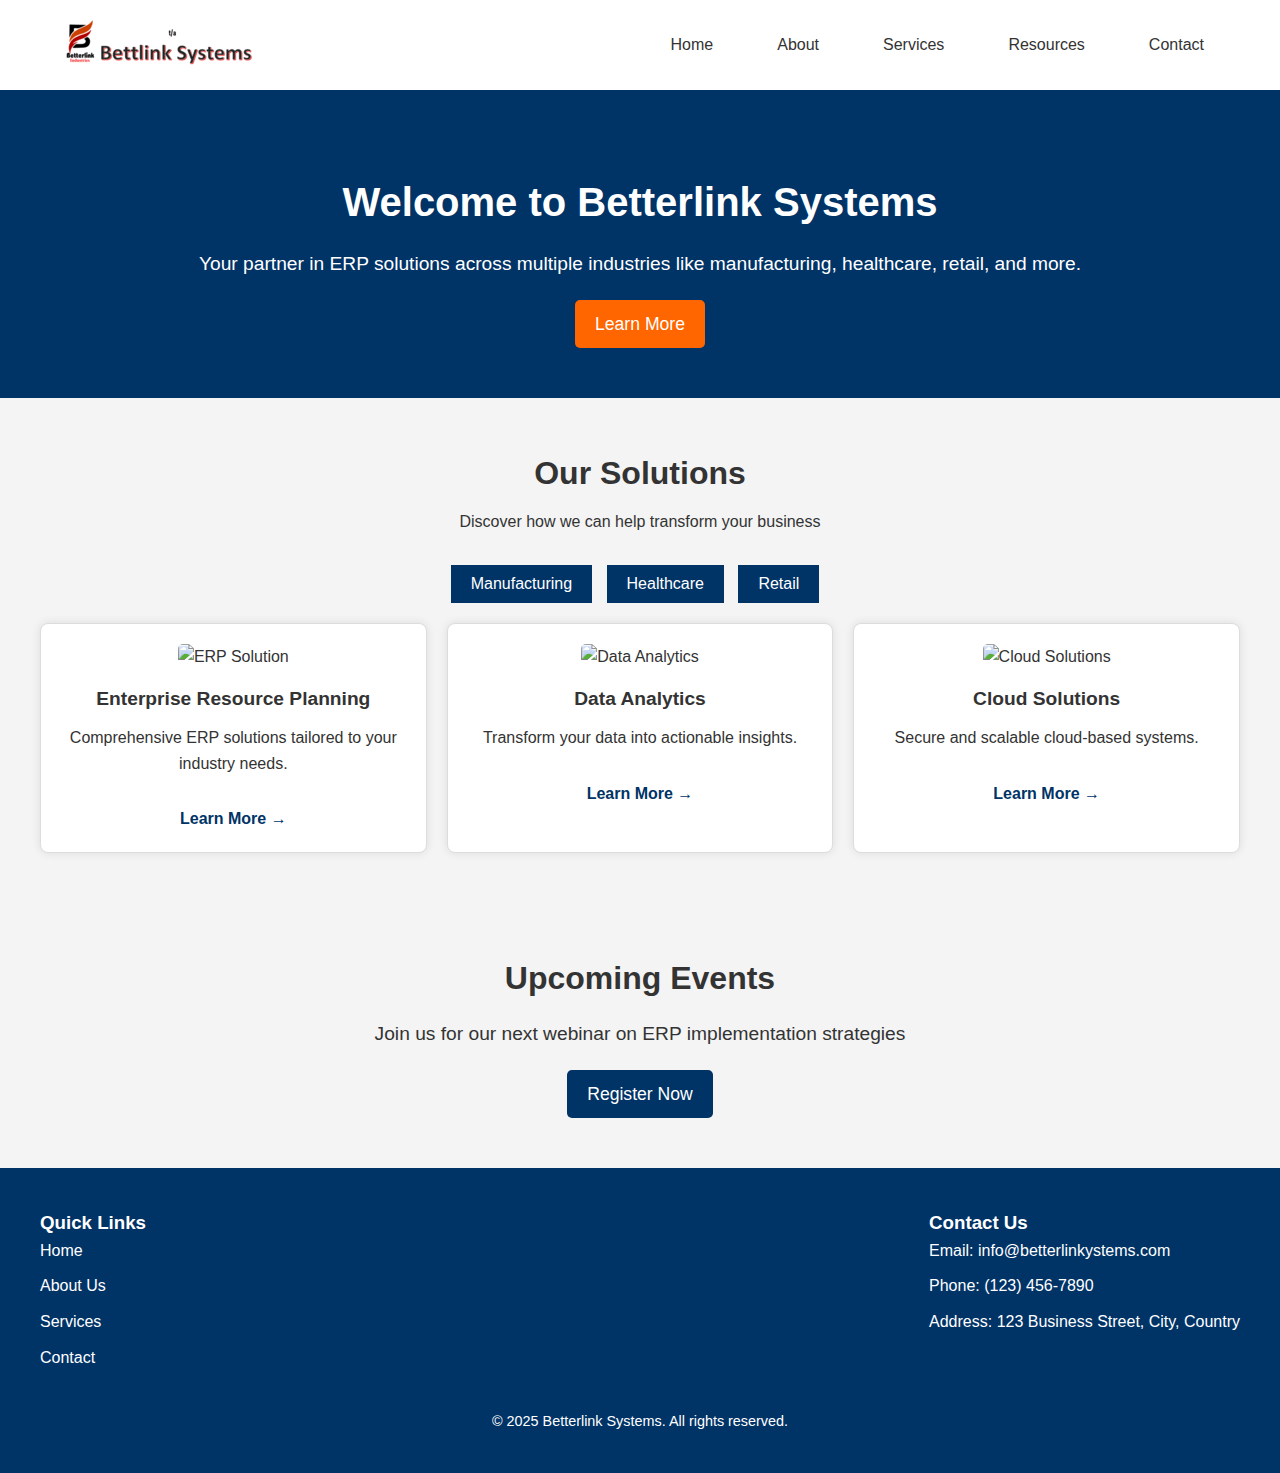
==== betterlinksystems/index.html @ 6d025fc3 "Your commit message" ====
<!DOCTYPE html>
<html lang="en">
<head>
    <meta charset="UTF-8">
    <meta name="viewport" content="width=device-width, initial-scale=1.0">
    <meta name="description" content="Welcome to Betterlink Systems, offering ERP solutions across industries.">
    <title>Home - Betterlink Systems</title>
    <link rel="stylesheet" href="styles/main.css">
</head>

<body>
    <header>
        <div class="header-container">
            <div class="logo-container">
                <img src="images/logo.png" alt="Betterlink Systems Logo" class="logo">
            </div>
            <nav class="main-nav">
                <ul>
                    <li><a href="index.html">Home</a></li>
                    <li><a href="about.html">About</a></li>
                    <li><a href="services.html">Services</a></li>
                    <li><a href="resources.html">Resources</a></li>
                    <li><a href="contact.html">Contact</a></li>
                </ul>
            </nav>
        </div>
    </header>

    <section class="hero">
        <h1>Welcome to Betterlink Systems</h1>
        <p>Your partner in ERP solutions across multiple industries like manufacturing, healthcare, retail, and more.</p>
        <a href="#" class="cta-button">Learn More</a>
    </section>

    <section class="business-directory">
        <h2>Our Solutions</h2>
        <p>Discover how we can help transform your business</p>
        <div class="view-toggle">
            <button class="view-btn">Manufacturing</button>
            <button class="view-btn">Healthcare</button>
            <button class="view-btn">Retail</button>
        </div>
        <div class="member-container">
            <div class="member-card">
                <img src="images/solution1.jpg" alt="ERP Solution">
                <h3>Enterprise Resource Planning</h3>
                <p>Comprehensive ERP solutions tailored to your industry needs.</p>
                <a href="#">Learn More →</a>
            </div>
            <div class="member-card">
                <img src="images/solution2.jpg" alt="Data Analytics">
                <h3>Data Analytics</h3>
                <p>Transform your data into actionable insights.</p>
                <a href="#">Learn More →</a>
            </div>
            <div class="member-card">
                <img src="images/solution3.jpg" alt="Cloud Solutions">
                <h3>Cloud Solutions</h3>
                <p>Secure and scalable cloud-based systems.</p>
                <a href="#">Learn More →</a>
            </div>
        </div>
    </section>

    <section class="events">
        <h2>Upcoming Events</h2>
        <p>Join us for our next webinar on ERP implementation strategies</p>
        <a href="#" class="cta-button">Register Now</a>
    </section>

    <footer>
        <div class="footer-top">
            <div class="footer-links">
                <h3>Quick Links</h3>
                <ul>
                    <li><a href="#">Home</a></li>
                    <li><a href="#">About Us</a></li>
                    <li><a href="#">Services</a></li>
                    <li><a href="#">Contact</a></li>
                </ul>
            </div>
            <div class="footer-contact">
                <h3>Contact Us</h3>
                <p>Email: info@betterlinkystems.com</p>
                <p>Phone: (123) 456-7890</p>
                <p>Address: 123 Business Street, City, Country</p>
            </div>
        </div>
        <div class="footer-bottom">
            <p>&copy; 2025 Betterlink Systems. All rights reserved.</p>
        </div>
    </footer>
</body>
</html>
---- betterlinksystems/styles/main.css ----
/* Basic Reset */
* {
    margin: 0;
    padding: 0;
    box-sizing: border-box;
}

/* Body */
body {
    font-family: Arial, sans-serif;
    line-height: 1.6;
    background: #f4f4f4;
    color: #333;
    display: flex;
    flex-direction: column;
    min-height: 100vh;
}

/* Header styles */
header {
    background-color: #fff;
    padding: 1rem 0;
    width: 100%;
    position: fixed;
    top: 0;
    left: 0;
    z-index: 1000;
}

.header-container {
    max-width: 1200px;
    margin: 0 auto;
    padding: 0 20px;
    display: flex;
    justify-content: space-between;
    align-items: center;
}

.logo-container {
    flex: 0 0 auto;
}

.logo {
    max-height: 50px;
    width: auto;
}

.main-nav ul {
    display: flex;
    list-style: none;
    gap: 2rem;
}

.main-nav ul li {
    margin: 0;
}

.main-nav ul li a {
    color: #333;
    text-decoration: none;
    font-size: 1rem;
    font-weight: 500;
    padding: 0.5rem 1rem;
}

.main-nav ul li a:hover {
    color: #0066cc;
}

/* Hero Section */
.hero {
    background-color: #003366;
    color: #fff;
    padding: 100px 0 50px;
    text-align: center;
    width: 100%;
    margin-top: 70px; /* Added to account for fixed header */
}

.hero h1 {
    font-size: 2.5rem;
    margin-bottom: 15px;
}

.hero p {
    font-size: 1.2rem;
    margin-bottom: 20px;
}

.hero .cta-button {
    padding: 10px 20px;
    background-color: #ff6600;
    color: #fff;
    text-decoration: none;
    font-size: 1.1rem;
    border-radius: 5px;
}

.hero .cta-button:hover {
    background-color: #e65c00;
}

/* Business Directory Section */
.business-directory {
    margin-top: 50px;
    text-align: center;
    width: 100%;
    max-width: 1200px;
    margin: 50px auto;
}

.business-directory h2 {
    font-size: 2rem;
    margin-bottom: 10px;
}

.business-directory p {
    margin-bottom: 30px;
}

.view-toggle {
    margin-bottom: 20px;
}

.view-btn {
    padding: 10px 20px;
    background-color: #003366;
    color: #fff;
    font-size: 1rem;
    border: none;
    cursor: pointer;
    margin-right: 10px;
    transition: background-color 0.3s ease;
}

.view-btn:hover {
    background-color: #ff6600;
}

/* Member Cards */
.member-container {
    display: grid;
    gap: 20px;
    grid-template-columns: repeat(auto-fit, minmax(250px, 1fr));
    margin-top: 20px;
}

.member-card {
    background-color: #fff;
    padding: 20px;
    border: 1px solid #ddd;
    border-radius: 8px;
    box-shadow: 0 0 10px rgba(0, 0, 0, 0.1);
    text-align: center;
}

.member-card img {
    max-width: 100%;
    height: auto;
    border-radius: 5px;
}

.member-card h3 {
    font-size: 1.2rem;
    margin-top: 15px;
}

.member-card p {
    font-size: 1rem;
    margin-top: 10px;
}

.member-card a {
    display: block;
    margin-top: 15px;
    text-decoration: none;
    color: #003366;
    font-weight: bold;
}

.member-card a:hover {
    color: #ff6600;
}

/* Events Section */
.events {
    background-color: #f4f4f4;
    padding: 50px 0;
    text-align: center;
}

.events h2 {
    font-size: 2rem;
    margin-bottom: 15px;
}

.events p {
    font-size: 1.2rem;
    margin-bottom: 20px;
}

.events .cta-button {
    padding: 10px 20px;
    background-color: #003366;
    color: #fff;
    text-decoration: none;
    font-size: 1.1rem;
    border-radius: 5px;
}

.events .cta-button:hover {
    background-color: #ff6600;
}

/* Footer Styles */
footer {
    background-color: #003366;
    color: #fff;
    padding: 40px 20px;
    margin-top: auto;
}

footer .footer-top {
    display: flex;
    justify-content: space-between;
    max-width: 1200px;
    margin: 0 auto;
}

footer .footer-links ul {
    list-style-type: none;
}

footer .footer-links ul li {
    margin-bottom: 10px;
}

footer .footer-links ul li a {
    color: #fff;
    text-decoration: none;
}

footer .footer-links ul li a:hover {
    color: #ff6600;
}

footer .footer-contact p {
    margin-bottom: 10px;
}

footer .footer-bottom {
    text-align: center;
    margin-top: 30px;
}

footer .footer-bottom p {
    font-size: 0.9rem;
}

/* Responsive Design */
@media (max-width: 768px) {
    .header-container {
        flex-direction: column;
        padding: 1rem;
    }

    .main-nav ul {
        flex-direction: row;
        margin-top: 1rem;
        gap: 1rem;
    }

    .hero h1 {
        font-size: 2rem;
    }

    .business-directory h2,
    .events h2 {
        font-size: 1.5rem;
    }

    .view-btn {
        width: 100%;
        margin: 5px 0;
    }

    footer .footer-top {
        flex-direction: column;
        gap: 2rem;
    }
}

@media (max-width: 480px) {
    .main-nav ul {
        flex-direction: column;
        gap: 0.5rem;
    }

    .hero h1 {
        font-size: 1.5rem;
    }

    .hero p {
        font-size: 1rem;
    }

    .cta-button {
        padding: 8px 15px;
        font-size: 1rem;
    }
}/* Contact Hero Section */
.contact-hero {
    background-color: #003366;
    color: white;
    text-align: center;
    padding: 100px 20px;
    margin-top: 70px; /* To account for fixed header */
}

.contact-hero h1 {
    font-size: 3rem;
    margin-bottom: 1rem;
}

.contact-hero p {
    font-size: 1.2rem;
    opacity: 0.9;
}

/* Contact Form Styles */
.contact-container {
    max-width: 1200px;
    margin: 0 auto;
    padding: 60px 20px;
}

.contact-wrapper {
    background: white;
    border-radius: 10px;
    box-shadow: 0 0 20px rgba(0, 0, 0, 0.1);
    padding: 40px;
    margin-top: -50px;
}

.contact-info {
    text-align: center;
    margin-bottom: 40px;
}

.contact-info h2 {
    color: #003366;
    font-size: 2rem;
    margin-bottom: 1rem;
}

.contact-info p {
    color: #666;
    font-size: 1.1rem;
    max-width: 600px;
    margin: 0 auto;
}

.contact-form {
    max-width: 600px;
    margin: 0 auto;
}

.form-group {
    margin-bottom: 25px;
}

.form-group label {
    display: block;
    margin-bottom: 8px;
    color: #333;
    font-weight: 500;
}

.form-group input,
.form-group textarea {
    width: 100%;
    padding: 12px 15px;
    border: 1px solid #ddd;
    border-radius: 5px;
    font-size: 1rem;
    transition: border-color 0.3s ease;
}

.form-group input:focus,
.form-group textarea:focus {
    border-color: #003366;
    outline: none;
}

.form-group textarea {
    resize: vertical;
    min-height: 120px;
}

.submit-btn {
    background-color: #003366;
    color: white;
    padding: 15px 30px;
    border: none;
    border-radius: 5px;
    font-size: 1.1rem;
    cursor: pointer;
    width: 100%;
    transition: background-color 0.3s ease;
}

.submit-btn:hover {
    background-color: #004480;
}

/* Responsive Design */
@media (max-width: 768px) {
    .contact-hero h1 {
        font-size: 2.5rem;
    }
    
    .contact-wrapper {
        padding: 30px 20px;
    }
}

@media (max-width: 480px) {
    .contact-hero h1 {
        font-size: 2rem;
    }
    
    .contact-hero p {
        font-size: 1rem;
    }
    
    .contact-wrapper {
        padding: 20px 15px;
    }
}/* About Hero Section */
.about-hero {
    background-color: #003366;
    color: white;
    text-align: center;
    padding: 100px 20px;
    margin-top: 70px;
}

.about-hero h1 {
    font-size: 3rem;
    margin-bottom: 1rem;
}

.about-hero p {
    font-size: 1.2rem;
    opacity: 0.9;
}

/* About Container */
.about-container {
    max-width: 1200px;
    margin: 0 auto;
    padding: 60px 20px;
}

/* About Section */
.about-section {
    display: flex;
    align-items: center;
    gap: 50px;
    margin-bottom: 80px;
}

.about-content {
    flex: 1;
}

.about-content h2 {
    color: #003366;
    font-size: 2.5rem;
    margin-bottom: 20px;
}

.about-content p {
    font-size: 1.1rem;
    line-height: 1.6;
    color: #444;
}

.about-image {
    flex: 1;
}

.feature-image {
    width: 100%;
    border-radius: 10px;
    box-shadow: 0 5px 15px rgba(0, 0, 0, 0.1);
}

/* Mission & Values */
.mission-values {
    text-align: center;
    margin-bottom: 80px;
}

.mission-values h2 {
    color: #003366;
    font-size: 2.5rem;
    margin-bottom: 40px;
}

.values-grid {
    display: grid;
    grid-template-columns: repeat(3, 1fr);
    gap: 30px;
}

.value-card {
    background: white;
    padding: 30px;
    border-radius: 10px;
    box-shadow: 0 5px 15px rgba(0, 0, 0, 0.1);
}

.value-icon {
    font-size: 2.5rem;
    margin-bottom: 20px;
}

.value-card h3 {
    color: #003366;
    margin-bottom: 15px;
}

/* Team Section */
.team-section {
    text-align: center;
}

.team-section h2 {
    color: #003366;
    font-size: 2.5rem;
    margin-bottom: 40px;
}

.team-grid {
    display: grid;
    grid-template-columns: repeat(3, 1fr);
    gap: 30px;
}

.team-member {
    background: white;
    padding: 20px;
    border-radius: 10px;
    box-shadow: 0 5px 15px rgba(0, 0, 0, 0.1);
}

.team-photo {
    width: 200px;
    height: 200px;
    border-radius: 50%;
    margin-bottom: 20px;
    object-fit: cover;
}

.team-member h3 {
    color: #003366;
    margin-bottom: 10px;
}

.team-member p {
    color: #666;
}

/* Responsive Design */
@media (max-width: 968px) {
    .about-section {
        flex-direction: column;
    }
    
    .values-grid,
    .team-grid {
        grid-template-columns: repeat(2, 1fr);
    }
}

@media (max-width: 768px) {
    .about-hero h1 {
        font-size: 2.5rem;
    }
    
    .values-grid,
    .team-grid {
        grid-template-columns: 1fr;
    }
}/* Services Hero Section */
.services-hero {
    background-color: #003366;
    color: white;
    text-align: center;
    padding: 100px 20px;
    margin-top: 70px;
}

.services-hero h1 {
    font-size: 3rem;
    margin-bottom: 1rem;
}

.services-hero p {
    font-size: 1.2rem;
    opacity: 0.9;
}

/* Services Container */
.services-container {
    max-width: 1200px;
    margin: 0 auto;
    padding: 60px 20px;
}

/* Services Grid */
.services-grid {
    display: grid;
    grid-template-columns: repeat(auto-fit, minmax(250px, 1fr));
    gap: 30px;
    margin-bottom: 60px;
}

.service-card {
    background: white;
    padding: 30px;
    border-radius: 10px;
    box-shadow: 0 5px 15px rgba(0, 0, 0, 0.1);
    transition: transform 0.3s ease;
}

.service-card:hover {
    transform: translateY(-5px);
}

.service-icon {
    font-size: 2.5rem;
    margin-bottom: 20px;
}

.service-card h2 {
    color: #003366;
    margin-bottom: 15px;
}

.service-card p {
    color: #666;
    line-height: 1.6;
}

/* Features Section */
.features-section {
    text-align: center;
    margin: 60px 0;
}

.features-section h2 {
    color: #003366;
    font-size: 2.5rem;
    margin-bottom: 40px;
}

.features-grid {
    display: grid;
    grid-template-columns: repeat(3, 1fr);
    gap: 30px;
}

.feature-item {
    padding: 20px;
}

.feature-item h3 {
    color: #003366;
    margin-bottom: 10px;
}

/* CTA Section */
.cta-section {
    text-align: center;
    background: #f5f5f5;
    padding: 60px 20px;
    border-radius: 10px;
    margin-top: 60px;
}

.cta-section h2 {
    color: #003366;
    font-size: 2rem;
    margin-bottom: 15px;
}

.cta-section p {
    color: #666;
    margin-bottom: 30px;
}

.cta-button {
    display: inline-block;
    padding: 15px 30px;
    background-color: #003366;
    color: white;
    text-decoration: none;
    border-radius: 5px;
    transition: background-color 0.3s ease;
}

.cta-button:hover {
    background-color: #004480;
}

/* Responsive Design */
@media (max-width: 768px) {
    .services-hero h1 {
        font-size: 2.5rem;
    }
    
    .features-grid {
        grid-template-columns: 1fr;
    }
}/* Resources Hero Section */
.resources-hero {
    background-color: #003366;
    color: white;
    text-align: center;
    padding: 100px 20px;
    margin-top: 70px;
}

.resources-hero h1 {
    font-size: 3rem;
    margin-bottom: 1rem;
}

.resources-hero p {
    font-size: 1.2rem;
    opacity: 0.9;
}

/* Resources Container */
.resources-container {
    max-width: 1200px;
    margin: 0 auto;
    padding: 60px 20px;
}

/* Case Studies Section */
.case-studies {
    margin-bottom: 80px;
}

.case-studies h2 {
    color: #003366;
    font-size: 2.5rem;
    margin-bottom: 40px;
    text-align: center;
}

.resource-cards {
    display: grid;
    grid-template-columns: repeat(3, 1fr);
    gap: 30px;
}

.resource-card {
    background: white;
    border-radius: 10px;
    overflow: hidden;
    box-shadow: 0 5px 15px rgba(0, 0, 0, 0.1);
    transition: transform 0.3s ease;
}

.resource-card:hover {
    transform: translateY(-5px);
}

.resource-image {
    width: 100%;
    height: 200px;
    object-fit: cover;
}

.resource-content {
    padding: 20px;
}

.resource-content h3 {
    color: #003366;
    margin-bottom: 10px;
}

.resource-content p {
    color: #666;
    margin-bottom: 15px;
}

.read-more {
    color: #003366;
    text-decoration: none;
    font-weight: 500;
}

/* Guides Section */
.guides-section {
    margin-bottom: 80px;
}

.guides-section h2 {
    color: #003366;
    font-size: 2.5rem;
    margin-bottom: 40px;
    text-align: center;
}

.guides-grid {
    display: grid;
    grid-template-columns: repeat(3, 1fr);
    gap: 30px;
}

.guide-card {
    background: white;
    padding: 30px;
    border-radius: 10px;
    box-shadow: 0 5px 15px rgba(0, 0, 0, 0.1);
    text-align: center;
}

.guide-icon {
    font-size: 2.5rem;
    margin-bottom: 20px;
}

.guide-card h3 {
    color: #003366;
    margin-bottom: 15px;
}

.guide-card p {
    color: #666;
    margin-bottom: 20px;
}

.download-btn {
    display: inline-block;
    padding: 10px 20px;
    background-color: #003366;
    color: white;
    text-decoration: none;
    border-radius: 5px;
    transition: background-color 0.3s ease;
}

.download-btn:hover {
    background-color: #004480;
}

/* Newsletter Section */
.newsletter-section {
    text-align: center;
    background: #f5f5f5;
    padding: 60px;
    border-radius: 10px;
}

.newsletter-section h2 {
    color: #003366;
    font-size: 2rem;
    margin-bottom: 15px;
}

.newsletter-section p {
    color: #666;
    margin-bottom: 30px;
}

.newsletter-form {
    display: flex;
    max-width: 500px;
    margin: 0 auto;
    gap: 10px;
}

.newsletter-form input {
    flex: 1;
    padding: 12px;
    border: 1px solid #ddd;
    border-radius: 5px;
    font-size: 1rem;
}

.subscribe-btn {
    padding: 12px 25px;
    background-color: #003366;
    color: white;
    border: none;
    border-radius: 5px;
    cursor: pointer;
    transition: background-color 0.3s ease;
}

.subscribe-btn:hover {
    background-color: #004480;
}

/* Responsive Design */
@media (max-width: 968px) {
    .resource-cards,
    .guides-grid {
        grid-template-columns: repeat(2, 1fr);
    }
}

@media (max-width: 768px) {
    .resources-hero h1 {
        font-size: 2.5rem;
    }
    
    .resource-cards,
    .guides-grid {
        grid-template-columns: 1fr;
    }
    
    .newsletter-form {
        flex-direction: column;
    }
    
    .subscribe-btn {
        width: 100%;
    }
}
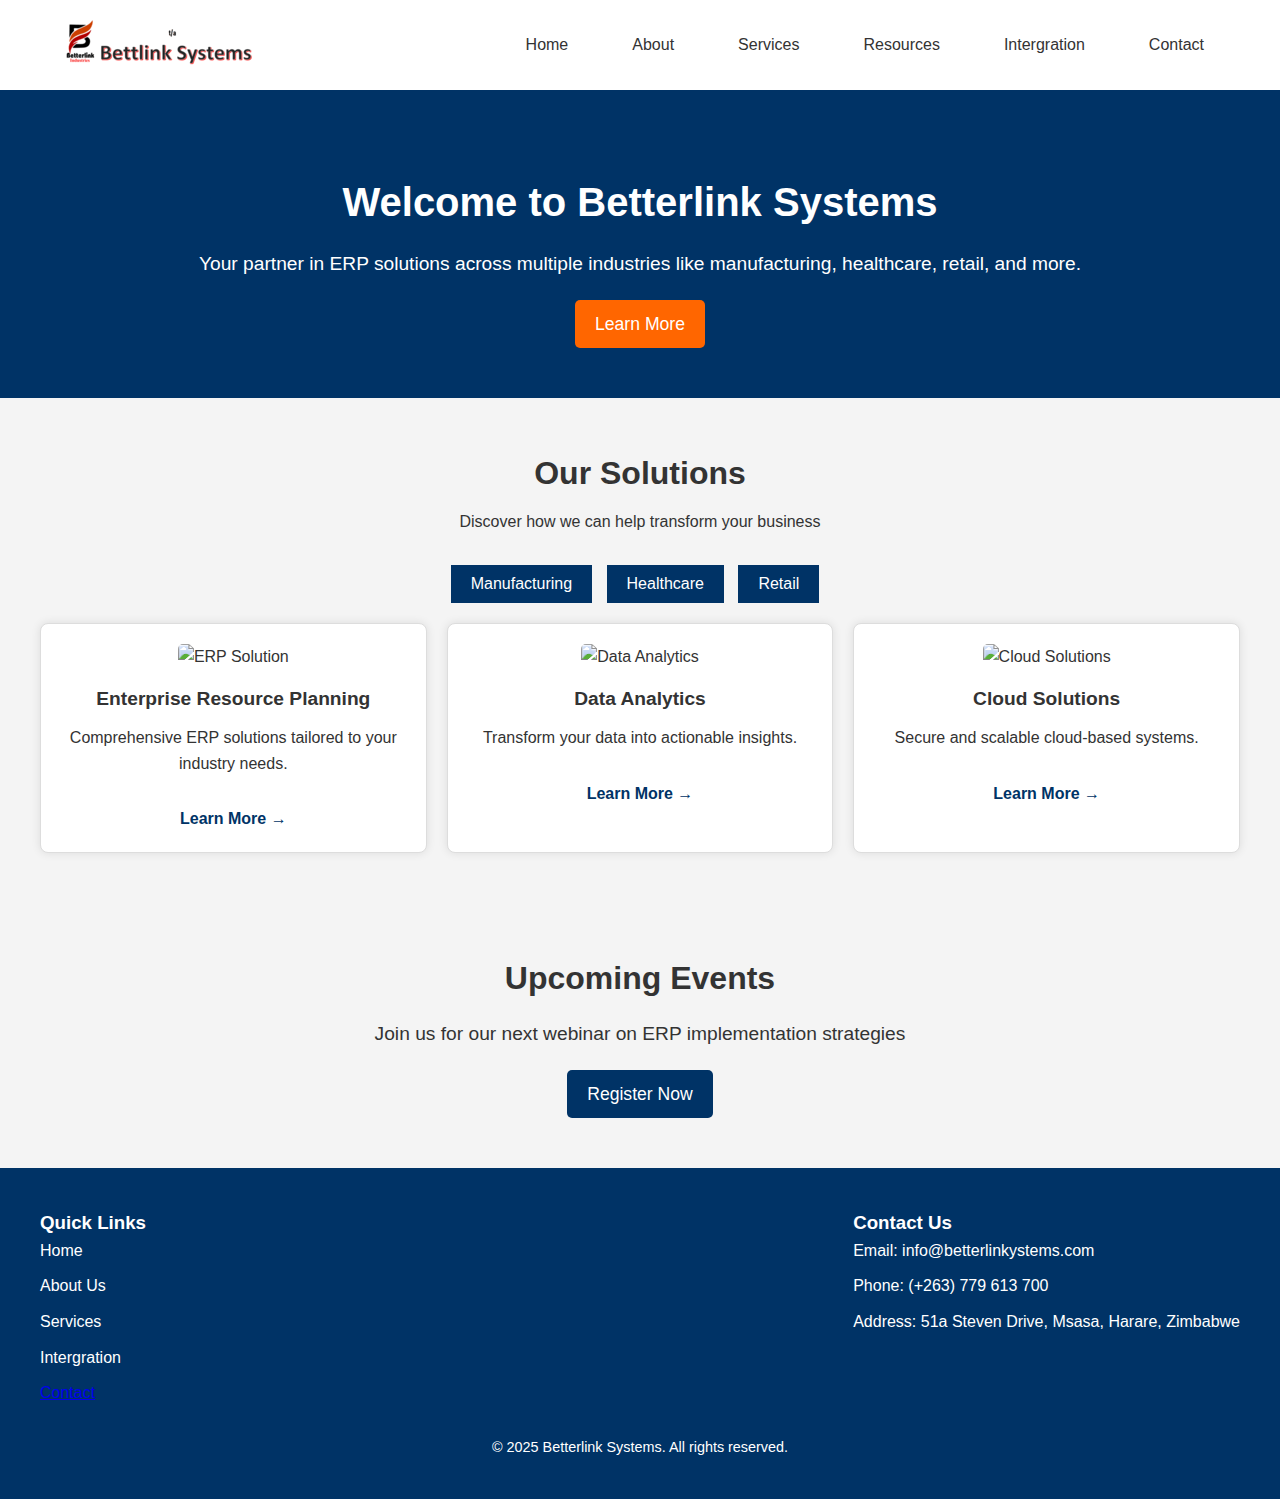
==== commit f0d46c65: "Your commit message" ====
--- a/betterlinksystems/index.html
+++ b/betterlinksystems/index.html
@@ -20,6 +20,7 @@
                     <li><a href="about.html">About</a></li>
                     <li><a href="services.html">Services</a></li>
                     <li><a href="resources.html">Resources</a></li>
+                    <li><a href="intergration.html">Intergration</a></li>
                     <li><a href="contact.html">Contact</a></li>
                 </ul>
             </nav>
@@ -42,19 +43,19 @@
         </div>
         <div class="member-container">
             <div class="member-card">
-                <img src="images/solution1.jpg" alt="ERP Solution">
+                <img src="images/erpsolution.png" alt="ERP Solution">
                 <h3>Enterprise Resource Planning</h3>
                 <p>Comprehensive ERP solutions tailored to your industry needs.</p>
                 <a href="#">Learn More →</a>
             </div>
             <div class="member-card">
-                <img src="images/solution2.jpg" alt="Data Analytics">
+                <img src="images/data.png" alt="Data Analytics">
                 <h3>Data Analytics</h3>
                 <p>Transform your data into actionable insights.</p>
                 <a href="#">Learn More →</a>
             </div>
             <div class="member-card">
-                <img src="images/solution3.jpg" alt="Cloud Solutions">
+                <img src="images/cloud.png" alt="Cloud Solutions">
                 <h3>Cloud Solutions</h3>
                 <p>Secure and scalable cloud-based systems.</p>
                 <a href="#">Learn More →</a>
@@ -76,14 +77,15 @@
                     <li><a href="#">Home</a></li>
                     <li><a href="#">About Us</a></li>
                     <li><a href="#">Services</a></li>
+                    <li><a href="#">Intergration</a></li
                     <li><a href="#">Contact</a></li>
                 </ul>
             </div>
             <div class="footer-contact">
                 <h3>Contact Us</h3>
                 <p>Email: info@betterlinkystems.com</p>
-                <p>Phone: (123) 456-7890</p>
-                <p>Address: 123 Business Street, City, Country</p>
+                <p>Phone: (+263) 779 613 700</p>
+                <p>Address: 51a Steven Drive, Msasa, Harare, Zimbabwe</p>
             </div>
         </div>
         <div class="footer-bottom">
--- a/betterlinksystems/styles/main.css
+++ b/betterlinksystems/styles/main.css
@@ -935,3 +935,72 @@
         width: 100%;
     }
 }
+/* styles/integration.css */
+.integration-container {
+    max-width: 1200px;
+    margin: 80px auto;
+    padding: 0 20px;
+}
+
+.integration-hero {
+    background-color: #003366;
+    color: white;
+    text-align: center;
+    padding: 60px 20px;
+    border-radius: 10px;
+    margin-bottom: 40px;
+}
+
+.integration-demo {
+    background: white;
+    border-radius: 10px;
+    padding: 30px;
+    margin-bottom: 30px;
+    box-shadow: 0 2px 15px rgba(0,0,0,0.1);
+}
+
+.demo-widget {
+    background: #f8f9fa;
+    padding: 20px;
+    border-radius: 8px;
+    margin-top: 20px;
+}
+
+.data-display {
+    display: grid;
+    grid-template-columns: repeat(auto-fit, minmax(250px, 1fr));
+    gap: 20px;
+    padding: 20px;
+}
+
+.stock-item {
+    background: white;
+    padding: 15px;
+    border-radius: 6px;
+    box-shadow: 0 2px 8px rgba(0,0,0,0.05);
+}
+
+.sales-chart {
+    height: 400px;
+    margin-bottom: 30px;
+}
+
+.explanation-grid {
+    display: grid;
+    grid-template-columns: repeat(3, 1fr);
+    gap: 30px;
+    margin-top: 30px;
+}
+
+.explanation-card {
+    background: white;
+    padding: 25px;
+    border-radius: 8px;
+    box-shadow: 0 2px 10px rgba(0,0,0,0.1);
+}
+
+@media (max-width: 768px) {
+    .explanation-grid {
+        grid-template-columns: 1fr;
+    }
+}